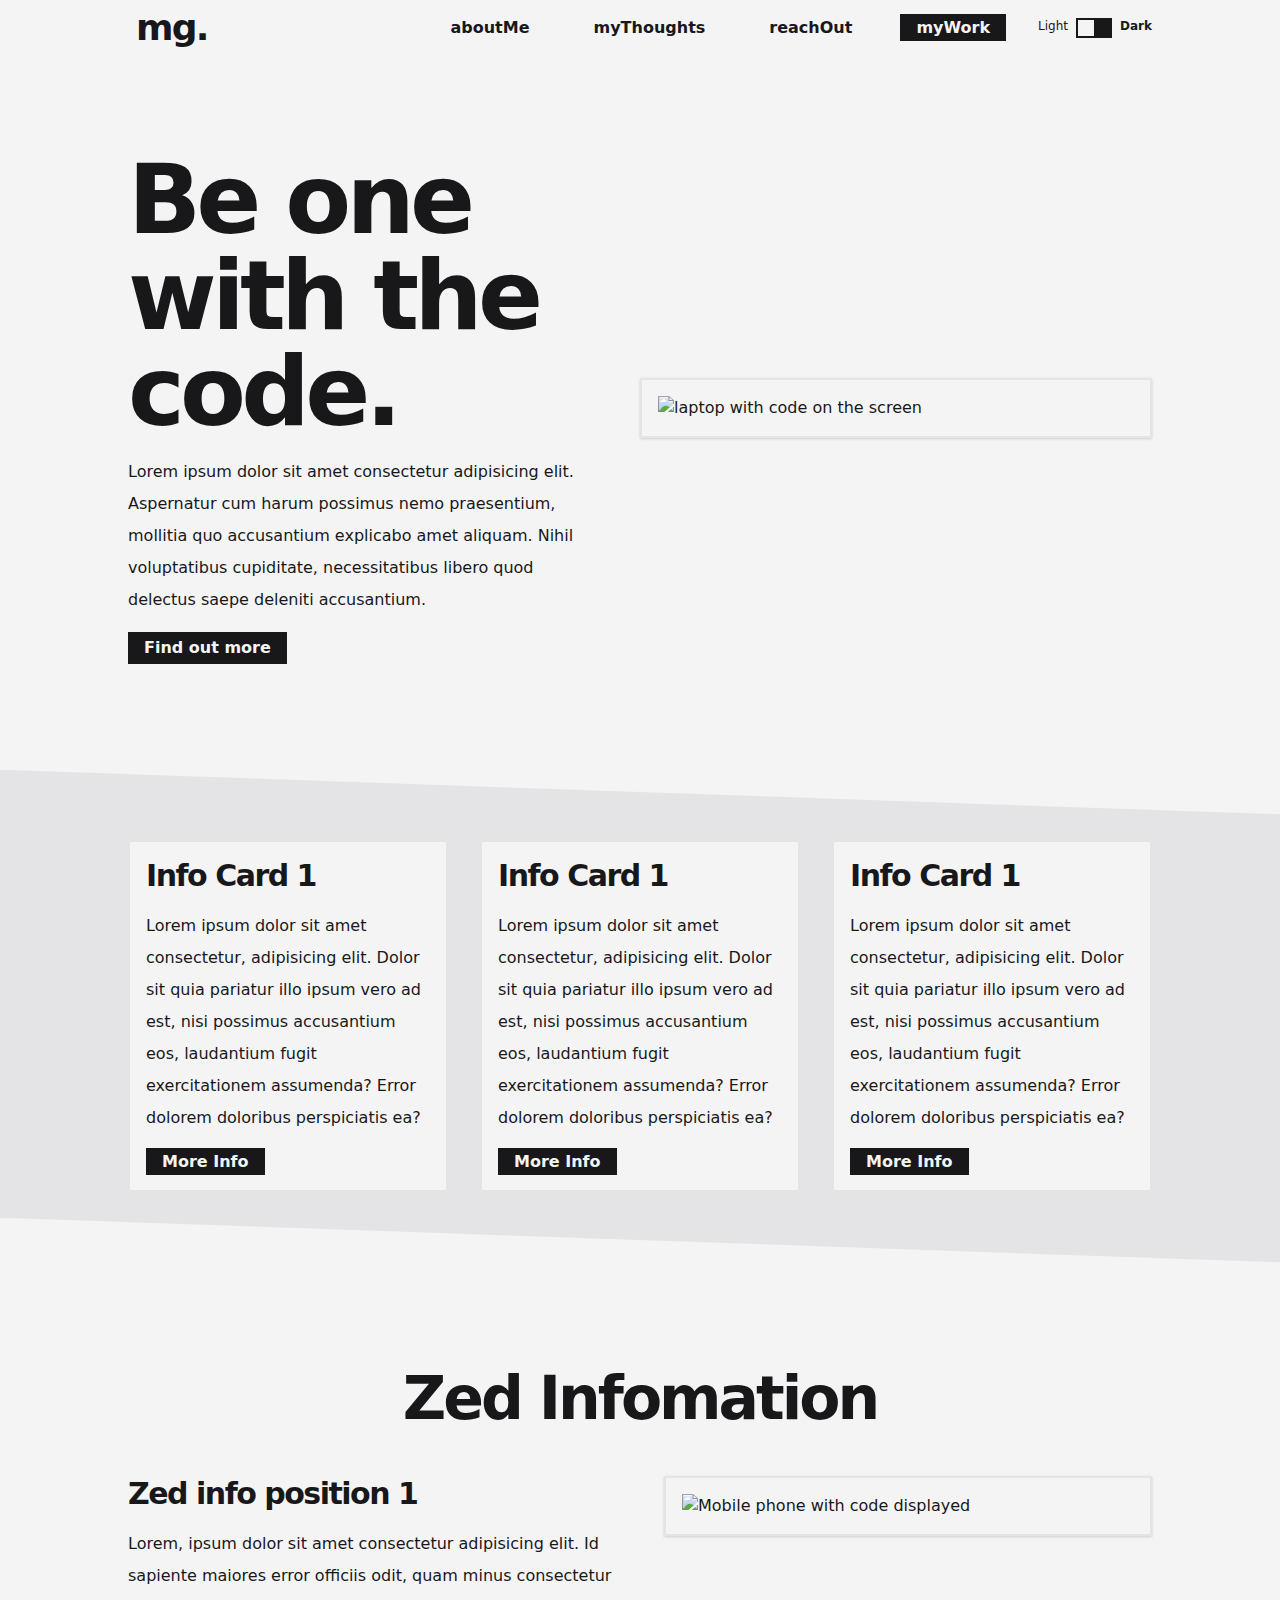
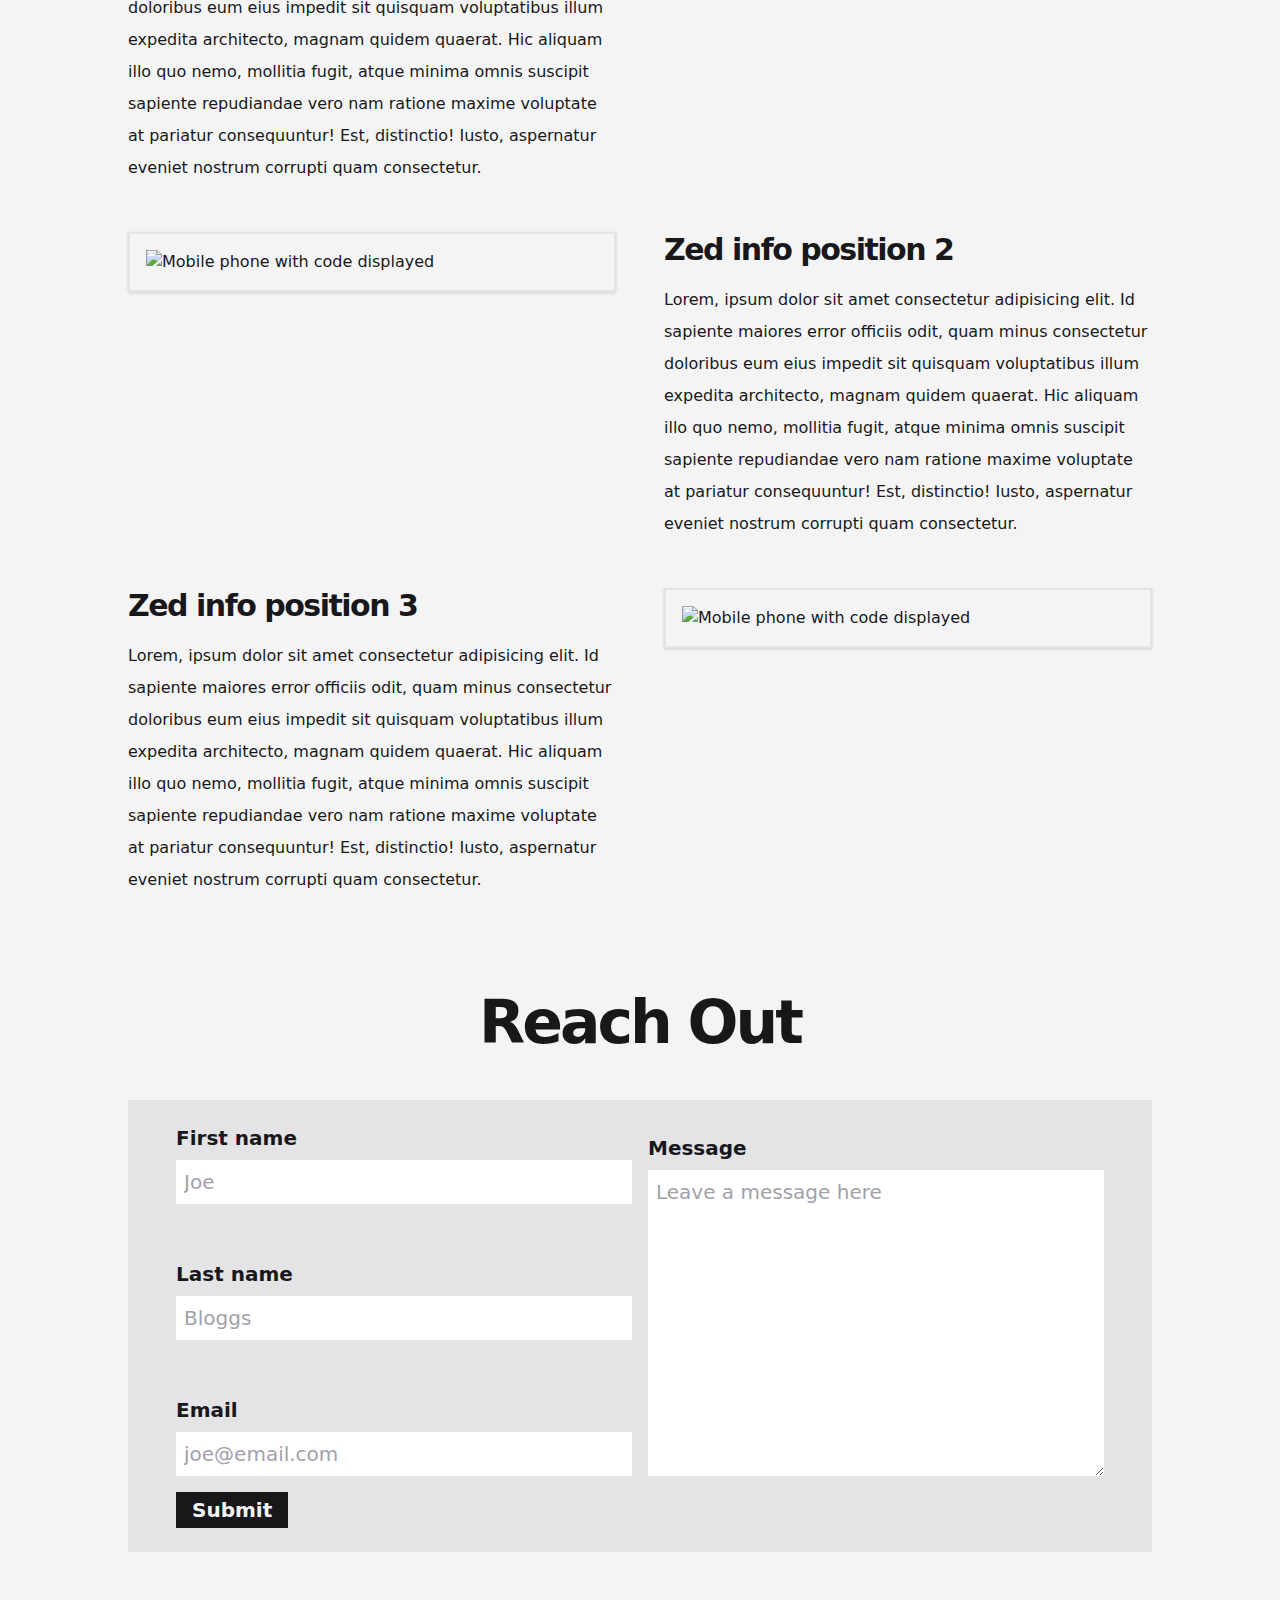
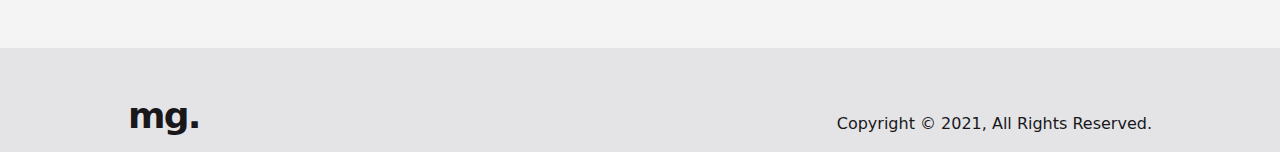
==== index.html @ 73b97208 "added a contact form" ====
<!DOCTYPE html>
<html lang="en">
  <head>
    <meta charset="UTF-8" />
    <meta http-equiv="X-UA-Compatible" content="IE=edge" />
    <meta name="viewport" content="width=device-width, initial-scale=1.0" />
    <script src="./js/script.js" defer></script>

    <link rel="stylesheet" href="./css/style.css" />
    <title>MattGrah.am</title>
  </head>
  <body
    class="
      bg-gray-100
      dark:bg-gray-900
      min-h-screen
      text-gray-900
      dark:text-gray-100
    "
  >
    <main class="max-w-screen-lg m-auto">
      <!-- Nav -->
      <nav class="grid grid-cols-2 items-center mb-24">
        <menu
          class="justify-self-start font-bold text-4xl tracking-tighter m-2 p-0"
        >
          mg.
        </menu>
        <ul class="list-none flex gap-8 justify-self-end items-center">
          <li>
            <a class="nav-link" href="#">aboutMe</a>
          </li>
          <li>
            <a class="nav-link" href="#">myThoughts</a>
          </li>
          <li>
            <a class="nav-link" href="#">reachOut</a>
          </li>
          <li>
            <a class="nav-btn" href="#">myWork</a>
          </li>
          <li>
            <div class="flex space-x-2">
              <span class="text-xs font-light">Light </span>
              <div>
                <input type="checkbox" name="" id="checkbox" class="hidden" />
                <label for="checkbox" class="cursor-pointer">
                  <div
                    class="
                      w-9
                      h-5
                      flex
                      items-center
                      bg-gray-900
                      dark:bg-gray-100
                      p-0.5
                    "
                  >
                    <div
                      class="switch-ball w-4 h-4 bg-gray-100 dark:bg-gray-900"
                    ></div>
                  </div>
                </label>
              </div>
              <span class="text-xs font-semibold">Dark</span>
            </div>
          </li>
        </ul>
      </nav>
      <!-- hero -->
      <header class="grid grid-cols-2 place-content-center mb-32">
        <section class="self-center">
          <h1 class="font-bold text-8xl tracking-tighter mb-4">
            Be one with the code.
          </h1>
          <p class="mb-4 w-11/12 leading-8">
            Lorem ipsum dolor sit amet consectetur adipisicing elit. Aspernatur
            cum harum possimus nemo praesentium, mollitia quo accusantium
            explicabo amet aliquam. Nihil voluptatibus cupiditate,
            necessitatibus libero quod delectus saepe deleniti accusantium.
          </p>
          <a class="nav-btn inline-block" href="#">Find out more</a>
        </section>
        <img
          class="p-4 shadow border-2 self-center bg-gray-100"
          src="./img/code1.jpg"
          alt="laptop with code on the screen"
        />
      </header>
    </main>
    <!-- Blog -->
    <section
      class="
        flex
        justify-center
        max-w-full
        bg-gray-200
        dark:bg-gray-800
        transform
        skew-y-2
        mb-32
      "
    >
      <section class="max-w-screen-lg py-12 transform -skew-y-2 flex gap-8">
        <div class="p-4 border-2 self-center bg-gray-100 dark:bg-gray-900">
          <h3 class="font-bold text-3xl tracking-tighter mb-4">Info Card 1</h3>
          <p class="mb-4 leading-8">
            Lorem ipsum dolor sit amet consectetur, adipisicing elit. Dolor sit
            quia pariatur illo ipsum vero ad est, nisi possimus accusantium eos,
            laudantium fugit exercitationem assumenda? Error dolorem doloribus
            perspiciatis ea?
          </p>
          <a href="" class="nav-btn">More Info</a>
        </div>
        <div class="p-4 border-2 self-center bg-gray-100 dark:bg-gray-900">
          <h3 class="font-bold text-3xl tracking-tighter mb-4">Info Card 1</h3>
          <p class="mb-4 leading-8">
            Lorem ipsum dolor sit amet consectetur, adipisicing elit. Dolor sit
            quia pariatur illo ipsum vero ad est, nisi possimus accusantium eos,
            laudantium fugit exercitationem assumenda? Error dolorem doloribus
            perspiciatis ea?
          </p>
          <a href="" class="nav-btn">More Info</a>
        </div>
        <div class="p-4 border-2 self-center bg-gray-100 dark:bg-gray-900">
          <h3 class="font-bold text-3xl tracking-tighter mb-4">Info Card 1</h3>
          <p class="mb-4 leading-8">
            Lorem ipsum dolor sit amet consectetur, adipisicing elit. Dolor sit
            quia pariatur illo ipsum vero ad est, nisi possimus accusantium eos,
            laudantium fugit exercitationem assumenda? Error dolorem doloribus
            perspiciatis ea?
          </p>
          <a href="" class="nav-btn">More Info</a>
        </div>
      </section>
      <!-- About me -->
    </section>
    <h2 class="font-bold text-6xl tracking-tighter mb-12 text-center">
      Zed Infomation
    </h2>
    <section
      class="max-w-screen-lg m-auto grid grid-cols-2 grid-rows-3 gap-12 mb-24"
    >
      <div class="1">
        <h3 class="font-bold text-3xl tracking-tighter mb-4">
          Zed info position 1
        </h3>
        <p class="leading-8">
          Lorem, ipsum dolor sit amet consectetur adipisicing elit. Id sapiente
          maiores error officiis odit, quam minus consectetur doloribus eum eius
          impedit sit quisquam voluptatibus illum expedita architecto, magnam
          quidem quaerat. Hic aliquam illo quo nemo, mollitia fugit, atque
          minima omnis suscipit sapiente repudiandae vero nam ratione maxime
          voluptate at pariatur consequuntur! Est, distinctio! Iusto, aspernatur
          eveniet nostrum corrupti quam consectetur.
        </p>
      </div>
      <div class="2">
        <img
          src="./img/z1.jpg"
          alt="Mobile phone with code displayed"
          class="p-4 shadow border-2 self-center bg-gray-100 mb-4"
        />
      </div>
      <div class="3">
        <img
          src="./img/z2.jpg"
          alt="Mobile phone with code displayed"
          class="p-4 shadow border-2 self-center bg-gray-100 mb-4"
        />
      </div>
      <div class="4">
        <h3 class="font-bold text-3xl tracking-tighter mb-4">
          Zed info position 2
        </h3>
        <p class="leading-8">
          Lorem, ipsum dolor sit amet consectetur adipisicing elit. Id sapiente
          maiores error officiis odit, quam minus consectetur doloribus eum eius
          impedit sit quisquam voluptatibus illum expedita architecto, magnam
          quidem quaerat. Hic aliquam illo quo nemo, mollitia fugit, atque
          minima omnis suscipit sapiente repudiandae vero nam ratione maxime
          voluptate at pariatur consequuntur! Est, distinctio! Iusto, aspernatur
          eveniet nostrum corrupti quam consectetur.
        </p>
      </div>
      <div class="5">
        <h3 class="font-bold text-3xl tracking-tighter mb-4">
          Zed info position 3
        </h3>
        <p class="leading-8">
          Lorem, ipsum dolor sit amet consectetur adipisicing elit. Id sapiente
          maiores error officiis odit, quam minus consectetur doloribus eum eius
          impedit sit quisquam voluptatibus illum expedita architecto, magnam
          quidem quaerat. Hic aliquam illo quo nemo, mollitia fugit, atque
          minima omnis suscipit sapiente repudiandae vero nam ratione maxime
          voluptate at pariatur consequuntur! Est, distinctio! Iusto, aspernatur
          eveniet nostrum corrupti quam consectetur.
        </p>
      </div>
      <div class="6">
        <img
          src="./img/z3.jpg"
          alt="Mobile phone with code displayed"
          class="p-4 shadow border-2 self-center bg-gray-100 mb-12"
        />
      </div>
      <!-- Reach out -->
    </section>
    <h2 class="font-bold text-6xl tracking-tighter mb-12 text-center">
      Reach Out
    </h2>
    <section class="mail">
      <div
        class="
          max-w-screen-lg
          m-auto
          bg-gray-200
          dark:bg-gray-800
          mb-12
          px-12
          py-6
          text-xl
          font-bold
        "
      >
        <form action="" class="">
          <div class="grid grid-cols-2 gap-4">
            <div class="grid gap-2 content-start justify-items-stretch">
              <label for="first-name" class="">First name</label>
              <input
                type="text"
                name="first-name"
                id="first-name"
                placeholder="Joe"
                class="p-2 mb-12"
              />
              <label for="last-name" class="">Last name</label>
              <input
                type="text"
                name="last-name"
                id="last-name"
                placeholder="Bloggs"
                class="p-2 mb-12"
              />
              <label for="Email" class="">Email</label>
              <input
                type="text"
                name="email"
                id="email"
                placeholder="joe@email.com"
                class="p-2"
              />
            </div>
            <div class="col-start-2 grid place-content-stretch gap-2">
              <label for="message" class="self-end">Message</label>
              <textarea
                name="message"
                id="message"
                cols="30"
                rows="10"
                placeholder="Leave a message here"
                class="p-2"
              ></textarea>
            </div>
            <div class="">
              <input type="button" value="Submit" class="nav-btn" />
            </div>
          </div>
        </form>
      </div>
    </section>
    <!-- Footer -->
    <section class="bg-gray-200 dark:bg-gray-800 mt-24">
      <footer class="grid grid-cols-2 max-w-screen-lg pt-12 pb-4 m-auto">
        <div class="font-bold text-4xl tracking-tighter self-end">mg.</div>
        <div class="justify-self-end self-end">
          Copyright &copy; 2021, All Rights Reserved.
        </div>
      </footer>
    </section>
  </body>
</html>
---- css/style.css ----
/* ./css/src/tailwind.css */
/* ! tailwindcss v2.2.16 | MIT License | https://tailwindcss.com */
/*! modern-normalize v1.1.0 | MIT License | https://github.com/sindresorhus/modern-normalize */
/*
Document
========
*/
/**
Use a better box model (opinionated).
*/
*,
::before,
::after {
	box-sizing: border-box;
}
/**
Use a more readable tab size (opinionated).
*/
html {
	-moz-tab-size: 4;
	-o-tab-size: 4;
	   tab-size: 4;
}
/**
1. Correct the line height in all browsers.
2. Prevent adjustments of font size after orientation changes in iOS.
*/
html {
	line-height: 1.15; /* 1 */
	-webkit-text-size-adjust: 100%; /* 2 */
}
/*
Sections
========
*/
/**
Remove the margin in all browsers.
*/
body {
	margin: 0;
}
/**
Improve consistency of default fonts in all browsers. (https://github.com/sindresorhus/modern-normalize/issues/3)
*/
body {
	font-family:
		system-ui,
		-apple-system, /* Firefox supports this but not yet `system-ui` */
		'Segoe UI',
		Roboto,
		Helvetica,
		Arial,
		sans-serif,
		'Apple Color Emoji',
		'Segoe UI Emoji';
}
/*
Grouping content
================
*/
/**
1. Add the correct height in Firefox.
2. Correct the inheritance of border color in Firefox. (https://bugzilla.mozilla.org/show_bug.cgi?id=190655)
*/
hr {
	height: 0; /* 1 */
	color: inherit; /* 2 */
}
/*
Text-level semantics
====================
*/
/**
Add the correct text decoration in Chrome, Edge, and Safari.
*/
abbr[title] {
	-webkit-text-decoration: underline dotted;
	        text-decoration: underline dotted;
}
/**
Add the correct font weight in Edge and Safari.
*/
b,
strong {
	font-weight: bolder;
}
/**
1. Improve consistency of default fonts in all browsers. (https://github.com/sindresorhus/modern-normalize/issues/3)
2. Correct the odd 'em' font sizing in all browsers.
*/
code,
kbd,
samp,
pre {
	font-family:
		ui-monospace,
		SFMono-Regular,
		Consolas,
		'Liberation Mono',
		Menlo,
		monospace; /* 1 */
	font-size: 1em; /* 2 */
}
/**
Add the correct font size in all browsers.
*/
small {
	font-size: 80%;
}
/**
Prevent 'sub' and 'sup' elements from affecting the line height in all browsers.
*/
sub,
sup {
	font-size: 75%;
	line-height: 0;
	position: relative;
	vertical-align: baseline;
}
sub {
	bottom: -0.25em;
}
sup {
	top: -0.5em;
}
/*
Tabular data
============
*/
/**
1. Remove text indentation from table contents in Chrome and Safari. (https://bugs.chromium.org/p/chromium/issues/detail?id=999088, https://bugs.webkit.org/show_bug.cgi?id=201297)
2. Correct table border color inheritance in all Chrome and Safari. (https://bugs.chromium.org/p/chromium/issues/detail?id=935729, https://bugs.webkit.org/show_bug.cgi?id=195016)
*/
table {
	text-indent: 0; /* 1 */
	border-color: inherit; /* 2 */
}
/*
Forms
=====
*/
/**
1. Change the font styles in all browsers.
2. Remove the margin in Firefox and Safari.
*/
button,
input,
optgroup,
select,
textarea {
	font-family: inherit; /* 1 */
	font-size: 100%; /* 1 */
	line-height: 1.15; /* 1 */
	margin: 0; /* 2 */
}
/**
Remove the inheritance of text transform in Edge and Firefox.
1. Remove the inheritance of text transform in Firefox.
*/
button,
select { /* 1 */
	text-transform: none;
}
/**
Correct the inability to style clickable types in iOS and Safari.
*/
button,
[type='button'],
[type='reset'],
[type='submit'] {
	-webkit-appearance: button;
}
/**
Remove the inner border and padding in Firefox.
*/
::-moz-focus-inner {
	border-style: none;
	padding: 0;
}
/**
Restore the focus styles unset by the previous rule.
*/
:-moz-focusring {
	outline: 1px dotted ButtonText;
}
/**
Remove the additional ':invalid' styles in Firefox.
See: https://github.com/mozilla/gecko-dev/blob/2f9eacd9d3d995c937b4251a5557d95d494c9be1/layout/style/res/forms.css#L728-L737
*/
:-moz-ui-invalid {
	box-shadow: none;
}
/**
Remove the padding so developers are not caught out when they zero out 'fieldset' elements in all browsers.
*/
legend {
	padding: 0;
}
/**
Add the correct vertical alignment in Chrome and Firefox.
*/
progress {
	vertical-align: baseline;
}
/**
Correct the cursor style of increment and decrement buttons in Safari.
*/
::-webkit-inner-spin-button,
::-webkit-outer-spin-button {
	height: auto;
}
/**
1. Correct the odd appearance in Chrome and Safari.
2. Correct the outline style in Safari.
*/
[type='search'] {
	-webkit-appearance: textfield; /* 1 */
	outline-offset: -2px; /* 2 */
}
/**
Remove the inner padding in Chrome and Safari on macOS.
*/
::-webkit-search-decoration {
	-webkit-appearance: none;
}
/**
1. Correct the inability to style clickable types in iOS and Safari.
2. Change font properties to 'inherit' in Safari.
*/
::-webkit-file-upload-button {
	-webkit-appearance: button; /* 1 */
	font: inherit; /* 2 */
}
/*
Interactive
===========
*/
/*
Add the correct display in Chrome and Safari.
*/
summary {
	display: list-item;
}
/**
 * Manually forked from SUIT CSS Base: https://github.com/suitcss/base
 * A thin layer on top of normalize.css that provides a starting point more
 * suitable for web applications.
 */
/**
 * Removes the default spacing and border for appropriate elements.
 */
blockquote,
dl,
dd,
h1,
h2,
h3,
h4,
h5,
h6,
hr,
figure,
p,
pre {
  margin: 0;
}
button {
  background-color: transparent;
  background-image: none;
}
fieldset {
  margin: 0;
  padding: 0;
}
ol,
ul {
  list-style: none;
  margin: 0;
  padding: 0;
}
/**
 * Tailwind custom reset styles
 */
/**
 * 1. Use the user's configured `sans` font-family (with Tailwind's default
 *    sans-serif font stack as a fallback) as a sane default.
 * 2. Use Tailwind's default "normal" line-height so the user isn't forced
 *    to override it to ensure consistency even when using the default theme.
 */
html {
  font-family: ui-sans-serif, system-ui, -apple-system, BlinkMacSystemFont, "Segoe UI", Roboto, "Helvetica Neue", Arial, "Noto Sans", sans-serif, "Apple Color Emoji", "Segoe UI Emoji", "Segoe UI Symbol", "Noto Color Emoji"; /* 1 */
  line-height: 1.5; /* 2 */
}
/**
 * Inherit font-family and line-height from `html` so users can set them as
 * a class directly on the `html` element.
 */
body {
  font-family: inherit;
  line-height: inherit;
}
/**
 * 1. Prevent padding and border from affecting element width.
 *
 *    We used to set this in the html element and inherit from
 *    the parent element for everything else. This caused issues
 *    in shadow-dom-enhanced elements like <details> where the content
 *    is wrapped by a div with box-sizing set to `content-box`.
 *
 *    https://github.com/mozdevs/cssremedy/issues/4
 *
 *
 * 2. Allow adding a border to an element by just adding a border-width.
 *
 *    By default, the way the browser specifies that an element should have no
 *    border is by setting it's border-style to `none` in the user-agent
 *    stylesheet.
 *
 *    In order to easily add borders to elements by just setting the `border-width`
 *    property, we change the default border-style for all elements to `solid`, and
 *    use border-width to hide them instead. This way our `border` utilities only
 *    need to set the `border-width` property instead of the entire `border`
 *    shorthand, making our border utilities much more straightforward to compose.
 *
 *    https://github.com/tailwindcss/tailwindcss/pull/116
 */
*,
::before,
::after {
  box-sizing: border-box; /* 1 */
  border-width: 0; /* 2 */
  border-style: solid; /* 2 */
  border-color: currentColor; /* 2 */
}
/*
 * Ensure horizontal rules are visible by default
 */
hr {
  border-top-width: 1px;
}
/**
 * Undo the `border-style: none` reset that Normalize applies to images so that
 * our `border-{width}` utilities have the expected effect.
 *
 * The Normalize reset is unnecessary for us since we default the border-width
 * to 0 on all elements.
 *
 * https://github.com/tailwindcss/tailwindcss/issues/362
 */
img {
  border-style: solid;
}
textarea {
  resize: vertical;
}
input::-moz-placeholder, textarea::-moz-placeholder {
  opacity: 1;
  color: #a1a1aa;
}
input:-ms-input-placeholder, textarea:-ms-input-placeholder {
  opacity: 1;
  color: #a1a1aa;
}
input::placeholder,
textarea::placeholder {
  opacity: 1;
  color: #a1a1aa;
}
button,
[role="button"] {
  cursor: pointer;
}
/**
 * Override legacy focus reset from Normalize with modern Firefox focus styles.
 *
 * This is actually an improvement over the new defaults in Firefox in our testing,
 * as it triggers the better focus styles even for links, which still use a dotted
 * outline in Firefox by default.
 */
:-moz-focusring {
	outline: auto;
}
table {
  border-collapse: collapse;
}
h1,
h2,
h3,
h4,
h5,
h6 {
  font-size: inherit;
  font-weight: inherit;
}
/**
 * Reset links to optimize for opt-in styling instead of
 * opt-out.
 */
a {
  color: inherit;
  text-decoration: inherit;
}
/**
 * Reset form element properties that are easy to forget to
 * style explicitly so you don't inadvertently introduce
 * styles that deviate from your design system. These styles
 * supplement a partial reset that is already applied by
 * normalize.css.
 */
button,
input,
optgroup,
select,
textarea {
  padding: 0;
  line-height: inherit;
  color: inherit;
}
/**
 * Use the configured 'mono' font family for elements that
 * are expected to be rendered with a monospace font, falling
 * back to the system monospace stack if there is no configured
 * 'mono' font family.
 */
pre,
code,
kbd,
samp {
  font-family: ui-monospace, SFMono-Regular, Menlo, Monaco, Consolas, "Liberation Mono", "Courier New", monospace;
}
/**
 * 1. Make replaced elements `display: block` by default as that's
 *    the behavior you want almost all of the time. Inspired by
 *    CSS Remedy, with `svg` added as well.
 *
 *    https://github.com/mozdevs/cssremedy/issues/14
 * 
 * 2. Add `vertical-align: middle` to align replaced elements more
 *    sensibly by default when overriding `display` by adding a
 *    utility like `inline`.
 *
 *    This can trigger a poorly considered linting error in some
 *    tools but is included by design.
 * 
 *    https://github.com/jensimmons/cssremedy/issues/14#issuecomment-634934210
 */
img,
svg,
video,
canvas,
audio,
iframe,
embed,
object {
  display: block; /* 1 */
  vertical-align: middle; /* 2 */
}
/**
 * Constrain images and videos to the parent width and preserve
 * their intrinsic aspect ratio.
 *
 * https://github.com/mozdevs/cssremedy/issues/14
 */
img,
video {
  max-width: 100%;
  height: auto;
}
/**
 * Ensure the default browser behavior of the `hidden` attribute.
 */
[hidden] {
  display: none;
}
*, ::before, ::after {
	--tw-translate-x: 0;
	--tw-translate-y: 0;
	--tw-rotate: 0;
	--tw-skew-x: 0;
	--tw-skew-y: 0;
	--tw-scale-x: 1;
	--tw-scale-y: 1;
	--tw-transform: translateX(var(--tw-translate-x)) translateY(var(--tw-translate-y)) rotate(var(--tw-rotate)) skewX(var(--tw-skew-x)) skewY(var(--tw-skew-y)) scaleX(var(--tw-scale-x)) scaleY(var(--tw-scale-y));
	--tw-border-opacity: 1;
	border-color: rgba(228, 228, 231, var(--tw-border-opacity));
	--tw-ring-offset-shadow: 0 0 #0000;
	--tw-ring-shadow: 0 0 #0000;
	--tw-shadow: 0 0 #0000;
}
.container {
	width: 100%;
}
@media (min-width: 640px) {
	.container {
		max-width: 640px;
	}
}
@media (min-width: 768px) {
	.container {
		max-width: 768px;
	}
}
@media (min-width: 1024px) {
	.container {
		max-width: 1024px;
	}
}
@media (min-width: 1280px) {
	.container {
		max-width: 1280px;
	}
}
@media (min-width: 1536px) {
	.container {
		max-width: 1536px;
	}
}
.col-span-2 {
	grid-column: span 2 / span 2;
}
.col-span-full {
	grid-column: 1 / -1;
}
.col-start-2 {
	grid-column-start: 2;
}
.m-auto {
	margin: auto;
}
.m-2 {
	margin: 0.5rem;
}
.m-12 {
	margin: 3rem;
}
.mx-12 {
	margin-left: 3rem;
	margin-right: 3rem;
}
.mb-24 {
	margin-bottom: 6rem;
}
.mb-4 {
	margin-bottom: 1rem;
}
.mb-12 {
	margin-bottom: 3rem;
}
.mb-5 {
	margin-bottom: 1.25rem;
}
.mr-2 {
	margin-right: 0.5rem;
}
.mr-4 {
	margin-right: 1rem;
}
.mb-2 {
	margin-bottom: 0.5rem;
}
.mt-2 {
	margin-top: 0.5rem;
}
.mt-24 {
	margin-top: 6rem;
}
.mb-6 {
	margin-bottom: 1.5rem;
}
.mb-8 {
	margin-bottom: 2rem;
}
.mb-10 {
	margin-bottom: 2.5rem;
}
.mb-11 {
	margin-bottom: 2.75rem;
}
.mb-32 {
	margin-bottom: 8rem;
}
.mt-12 {
	margin-top: 3rem;
}
.inline-block {
	display: inline-block;
}
.flex {
	display: flex;
}
.grid {
	display: grid;
}
.hidden {
	display: none;
}
.h-5 {
	height: 1.25rem;
}
.h-4 {
	height: 1rem;
}
.min-h-screen {
	min-height: 100vh;
}
.w-9 {
	width: 2.25rem;
}
.w-4 {
	width: 1rem;
}
.w-11\/12 {
	width: 91.666667%;
}
.w-auto {
	width: auto;
}
.w-full {
	width: 100%;
}
.max-w-screen-lg {
	max-width: 1024px;
}
.max-w-full {
	max-width: 100%;
}
.skew-y-2 {
	--tw-skew-y: 2deg;
	transform: var(--tw-transform);
}
.-skew-y-2 {
	--tw-skew-y: -2deg;
	transform: var(--tw-transform);
}
.transform {
	transform: var(--tw-transform);
}
.cursor-pointer {
	cursor: pointer;
}
.list-none {
	list-style-type: none;
}
.grid-cols-2 {
	grid-template-columns: repeat(2, minmax(0, 1fr));
}
.grid-rows-3 {
	grid-template-rows: repeat(3, minmax(0, 1fr));
}
.flex-col {
	flex-direction: column;
}
.place-content-center {
	place-content: center;
}
.place-content-start {
	place-content: start;
}
.place-content-end {
	place-content: end;
}
.place-content-stretch {
	place-content: stretch;
}
.place-items-start {
	place-items: start;
}
.place-items-end {
	place-items: end;
}
.content-start {
	align-content: flex-start;
}
.items-center {
	align-items: center;
}
.justify-center {
	justify-content: center;
}
.justify-items-stretch {
	justify-items: stretch;
}
.gap-8 {
	gap: 2rem;
}
.gap-12 {
	gap: 3rem;
}
.gap-4 {
	gap: 1rem;
}
.gap-2 {
	gap: 0.5rem;
}
.space-x-2 > :not([hidden]) ~ :not([hidden]) {
	--tw-space-x-reverse: 0;
	margin-right: calc(0.5rem * var(--tw-space-x-reverse));
	margin-left: calc(0.5rem * calc(1 - var(--tw-space-x-reverse)));
}
.place-self-end {
	place-self: end;
}
.self-end {
	align-self: flex-end;
}
.self-center {
	align-self: center;
}
.justify-self-start {
	justify-self: start;
}
.justify-self-end {
	justify-self: end;
}
.justify-self-stretch {
	justify-self: stretch;
}
.border-2 {
	border-width: 2px;
}
.bg-gray-100 {
	--tw-bg-opacity: 1;
	background-color: rgba(244, 244, 245, var(--tw-bg-opacity));
}
.bg-gray-900 {
	--tw-bg-opacity: 1;
	background-color: rgba(24, 24, 27, var(--tw-bg-opacity));
}
.bg-gray-200 {
	--tw-bg-opacity: 1;
	background-color: rgba(228, 228, 231, var(--tw-bg-opacity));
}
.p-0 {
	padding: 0px;
}
.p-0\.5 {
	padding: 0.125rem;
}
.p-4 {
	padding: 1rem;
}
.p-6 {
	padding: 1.5rem;
}
.p-2 {
	padding: 0.5rem;
}
.py-12 {
	padding-top: 3rem;
	padding-bottom: 3rem;
}
.px-24 {
	padding-left: 6rem;
	padding-right: 6rem;
}
.py-6 {
	padding-top: 1.5rem;
	padding-bottom: 1.5rem;
}
.px-12 {
	padding-left: 3rem;
	padding-right: 3rem;
}
.px-2 {
	padding-left: 0.5rem;
	padding-right: 0.5rem;
}
.pt-12 {
	padding-top: 3rem;
}
.pb-6 {
	padding-bottom: 1.5rem;
}
.pb-4 {
	padding-bottom: 1rem;
}
.pt-24 {
	padding-top: 6rem;
}
.text-center {
	text-align: center;
}
.text-4xl {
	font-size: 2.25rem;
	line-height: 2.5rem;
}
.text-xs {
	font-size: 0.75rem;
	line-height: 1rem;
}
.text-8xl {
	font-size: 6rem;
	line-height: 1;
}
.text-3xl {
	font-size: 1.875rem;
	line-height: 2.25rem;
}
.text-6xl {
	font-size: 3.75rem;
	line-height: 1;
}
.text-2xl {
	font-size: 1.5rem;
	line-height: 2rem;
}
.text-xl {
	font-size: 1.25rem;
	line-height: 1.75rem;
}
.text-sm {
	font-size: 0.875rem;
	line-height: 1.25rem;
}
.font-bold {
	font-weight: 700;
}
.font-light {
	font-weight: 300;
}
.font-semibold {
	font-weight: 600;
}
.leading-8 {
	line-height: 2rem;
}
.leading-3 {
	line-height: .75rem;
}
.leading-tight {
	line-height: 1.25;
}
.tracking-tighter {
	letter-spacing: -0.05em;
}
.text-gray-900 {
	--tw-text-opacity: 1;
	color: rgba(24, 24, 27, var(--tw-text-opacity));
}
.shadow {
	--tw-shadow: 0 1px 3px 0 rgba(0, 0, 0, 0.1), 0 1px 2px 0 rgba(0, 0, 0, 0.06);
	box-shadow: var(--tw-ring-offset-shadow, 0 0 #0000), var(--tw-ring-shadow, 0 0 #0000), var(--tw-shadow);
}

/* Toggle Light / Dark mode */
#checkbox:checked + label .switch-ball {
	--tw-translate-x: 1rem;
	transform: var(--tw-transform);
	transform: var(--tw-transform);
	--tw-bg-opacity: 1;
	background-color: rgba(244, 244, 245, var(--tw-bg-opacity));
	transition-duration: 100ms;
}
.dark #checkbox:checked + label .switch-ball {
	--tw-bg-opacity: 1;
	background-color: rgba(24, 24, 27, var(--tw-bg-opacity));
}

.nav-link {
	padding-left: 1rem;
	padding-right: 1rem;
	padding-top: 0.25rem;
	padding-bottom: 0.25rem;
	font-weight: 700;
}

.nav-link:hover {
	--tw-bg-opacity: 1;
	background-color: rgba(24, 24, 27, var(--tw-bg-opacity));
	--tw-text-opacity: 1;
	color: rgba(244, 244, 245, var(--tw-text-opacity));
}

.dark .nav-link:hover {
	--tw-bg-opacity: 1;
	background-color: rgba(244, 244, 245, var(--tw-bg-opacity));
	--tw-text-opacity: 1;
	color: rgba(24, 24, 27, var(--tw-text-opacity));
}

.nav-btn {
	--tw-bg-opacity: 1;
	background-color: rgba(24, 24, 27, var(--tw-bg-opacity));
	padding-left: 1rem;
	padding-right: 1rem;
	padding-top: 0.25rem;
	padding-bottom: 0.25rem;
	font-weight: 700;
	--tw-text-opacity: 1;
	color: rgba(244, 244, 245, var(--tw-text-opacity));
}

.nav-btn:hover {
	--tw-bg-opacity: 1;
	background-color: rgba(244, 244, 245, var(--tw-bg-opacity));
	--tw-text-opacity: 1;
	color: rgba(24, 24, 27, var(--tw-text-opacity));
}

.dark .nav-btn {
	--tw-bg-opacity: 1;
	background-color: rgba(244, 244, 245, var(--tw-bg-opacity));
	--tw-text-opacity: 1;
	color: rgba(24, 24, 27, var(--tw-text-opacity));
}

.dark .nav-btn:hover {
	--tw-bg-opacity: 1;
	background-color: rgba(24, 24, 27, var(--tw-bg-opacity));
	--tw-text-opacity: 1;
	color: rgba(244, 244, 245, var(--tw-text-opacity));
}

.dark .dark\:bg-gray-900 {
	--tw-bg-opacity: 1;
	background-color: rgba(24, 24, 27, var(--tw-bg-opacity));
}

.dark .dark\:bg-gray-100 {
	--tw-bg-opacity: 1;
	background-color: rgba(244, 244, 245, var(--tw-bg-opacity));
}

.dark .dark\:bg-gray-800 {
	--tw-bg-opacity: 1;
	background-color: rgba(39, 39, 42, var(--tw-bg-opacity));
}

.dark .dark\:text-gray-100 {
	--tw-text-opacity: 1;
	color: rgba(244, 244, 245, var(--tw-text-opacity));
}
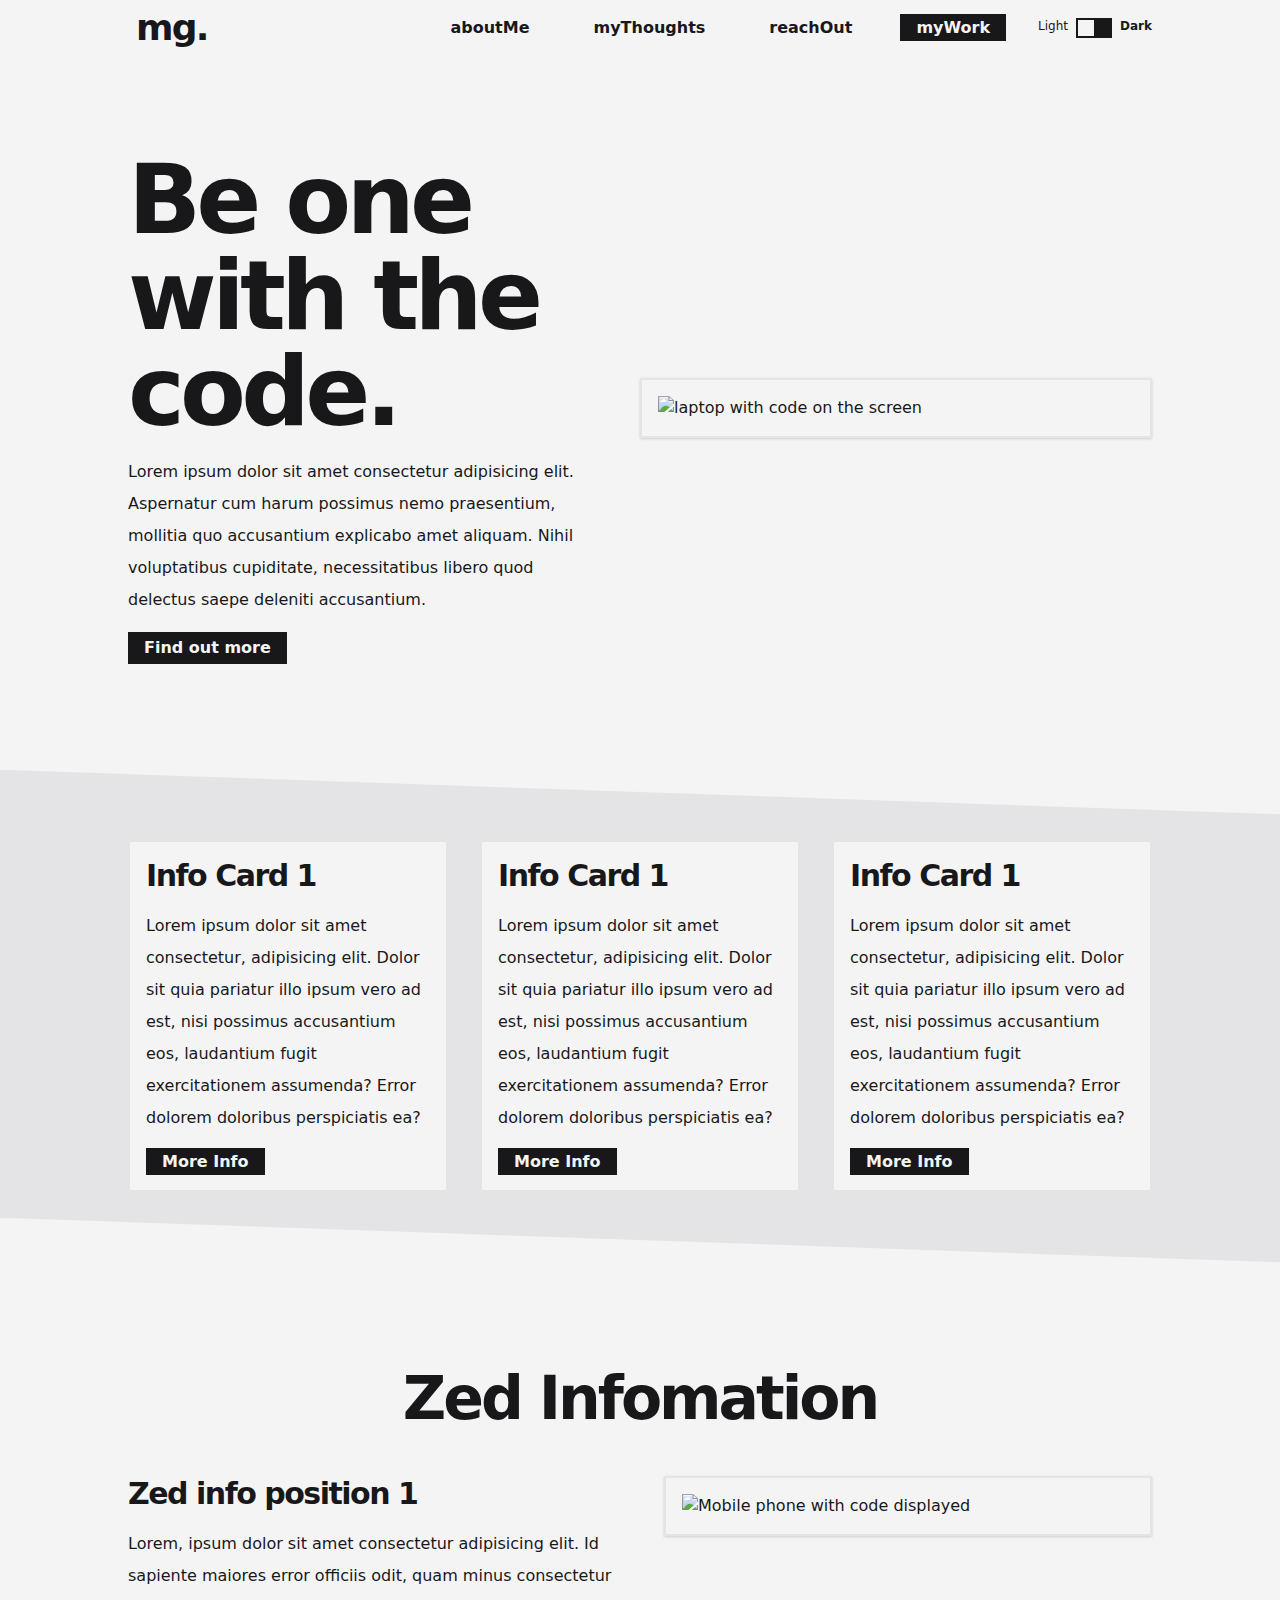
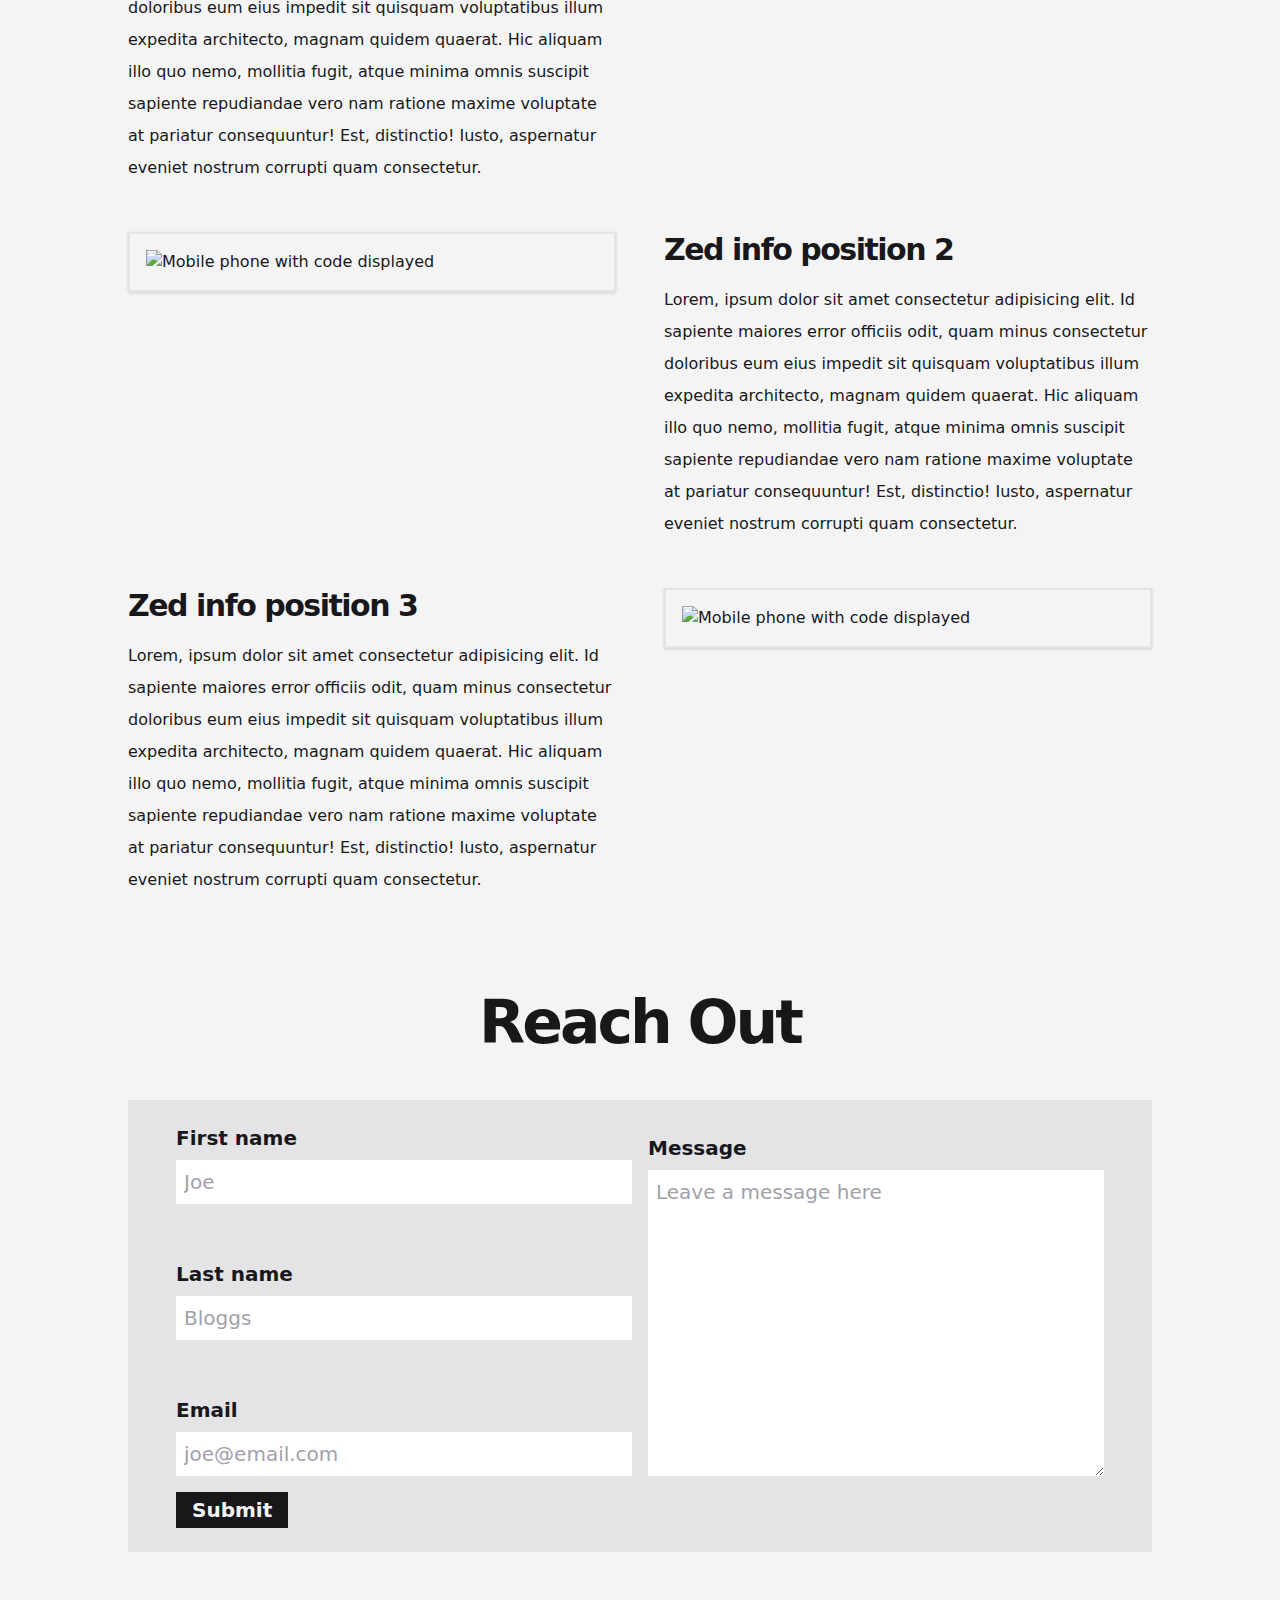
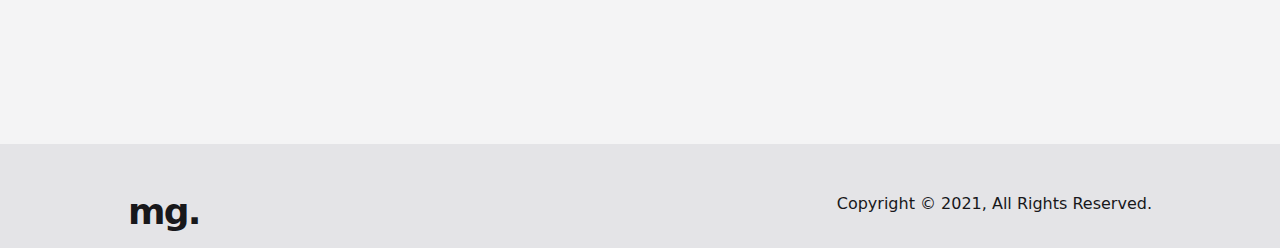
==== commit 37cf0ceb: "added social icons to footer" ====
--- a/index.html
+++ b/index.html
@@ -270,13 +270,26 @@
       </div>
     </section>
     <!-- Footer -->
-    <section class="bg-gray-200 dark:bg-gray-800 mt-24">
+    <section class="bg-gray-200 dark:bg-gray-800 mt-48">
       <footer class="grid grid-cols-2 max-w-screen-lg pt-12 pb-4 m-auto">
-        <div class="font-bold text-4xl tracking-tighter self-end">mg.</div>
-        <div class="justify-self-end self-end">
-          Copyright &copy; 2021, All Rights Reserved.
+        <div class="font-bold text-4xl tracking-tighter">mg.</div>
+        <div class="justify-self-end">
+          <div class="flex justify-end">
+            <ion-icon name="logo-twitter" class="mr-2"></ion-icon>
+            <ion-icon name="logo-github" class="mr-2"></ion-icon>
+            <ion-icon name="mail" class="mr-1"></ion-icon>
+          </div>
+          <div class="copy">Copyright &copy; 2021, All Rights Reserved.</div>
         </div>
       </footer>
     </section>
+    <script
+      type="module"
+      src="https://unpkg.com/ionicons@5.5.2/dist/ionicons/ionicons.esm.js"
+    ></script>
+    <script
+      nomodule
+      src="https://unpkg.com/ionicons@5.5.2/dist/ionicons/ionicons.js"
+    ></script>
   </body>
 </html>
--- a/css/style.css
+++ b/css/style.css
@@ -582,6 +582,15 @@
 .mt-12 {
 	margin-top: 3rem;
 }
+.mr-1 {
+	margin-right: 0.25rem;
+}
+.mt-32 {
+	margin-top: 8rem;
+}
+.mt-48 {
+	margin-top: 12rem;
+}
 .inline-block {
 	display: inline-block;
 }
@@ -644,6 +653,9 @@
 .grid-cols-2 {
 	grid-template-columns: repeat(2, minmax(0, 1fr));
 }
+.grid-cols-3 {
+	grid-template-columns: repeat(3, minmax(0, 1fr));
+}
 .grid-rows-3 {
 	grid-template-rows: repeat(3, minmax(0, 1fr));
 }
@@ -671,11 +683,23 @@
 .content-start {
 	align-content: flex-start;
 }
+.content-end {
+	align-content: flex-end;
+}
+.items-end {
+	align-items: flex-end;
+}
 .items-center {
 	align-items: center;
 }
+.justify-end {
+	justify-content: flex-end;
+}
 .justify-center {
 	justify-content: center;
+}
+.justify-items-end {
+	justify-items: end;
 }
 .justify-items-stretch {
 	justify-items: stretch;
